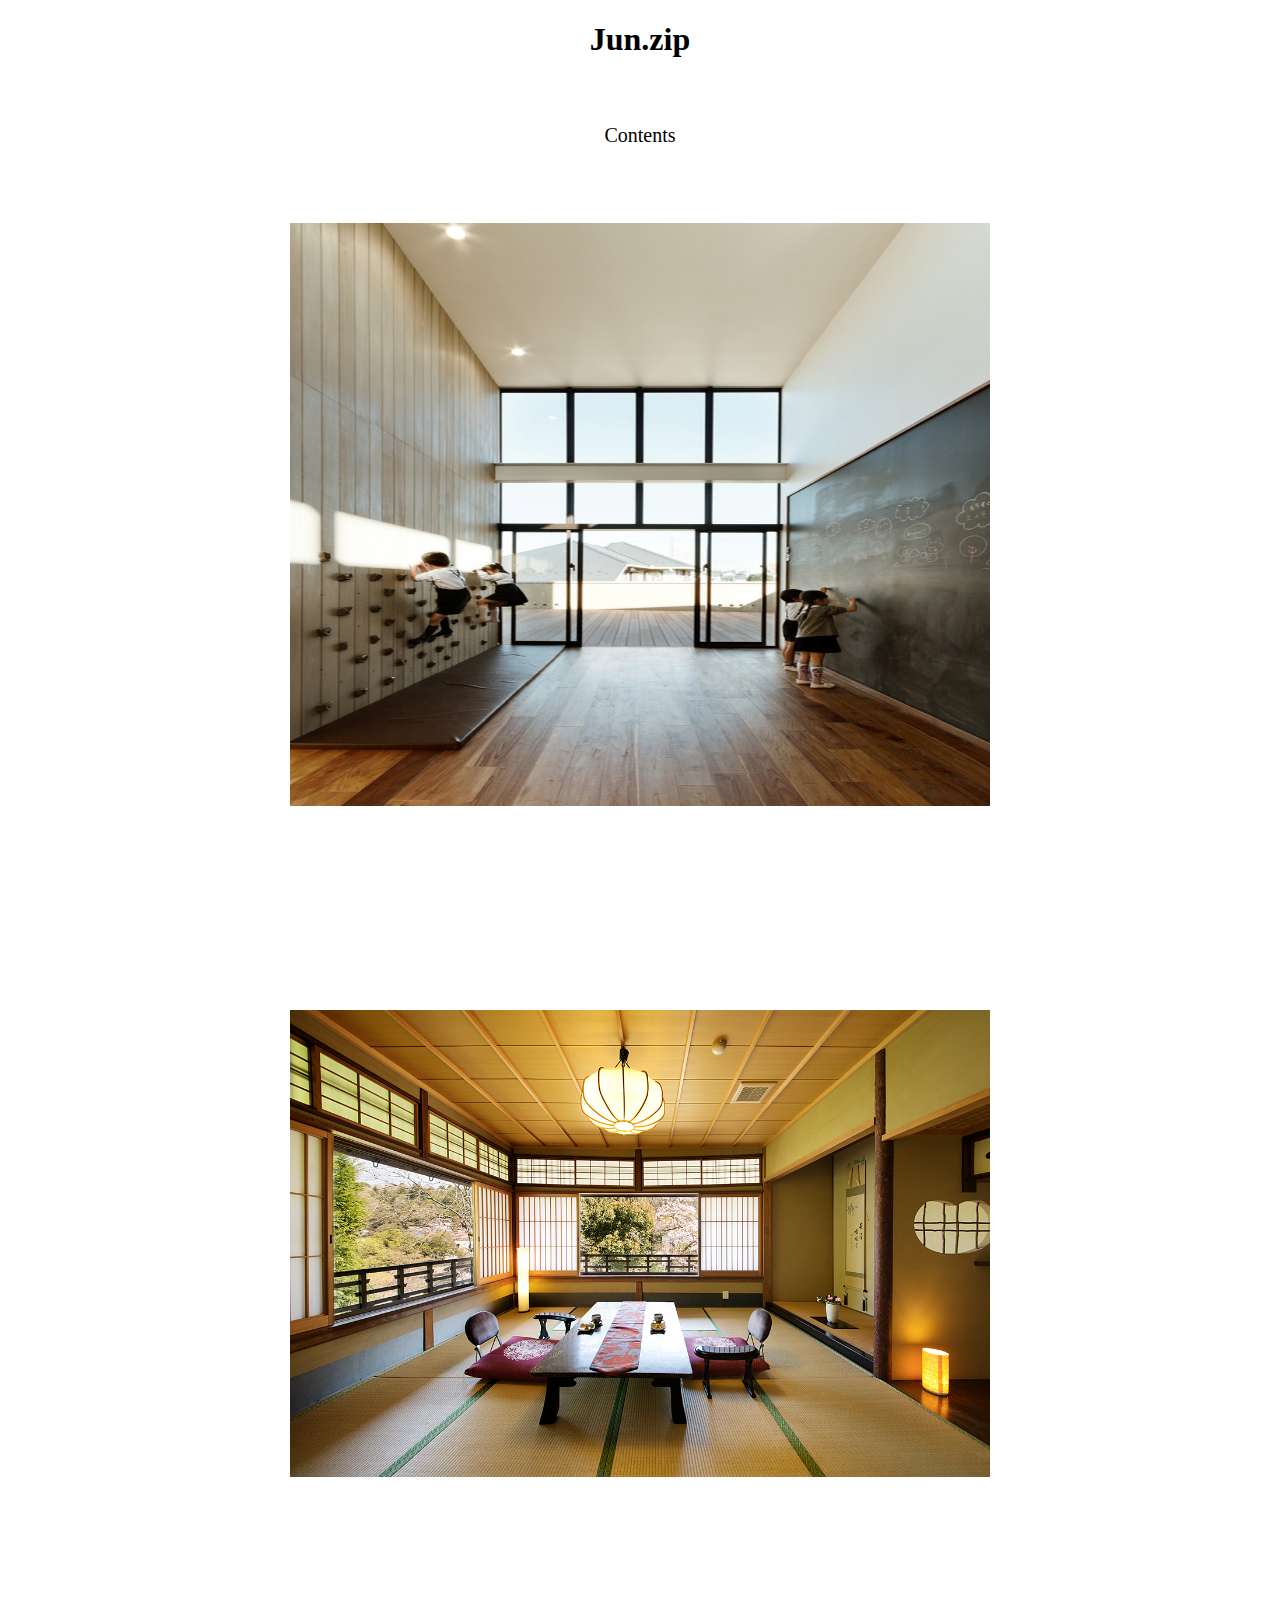
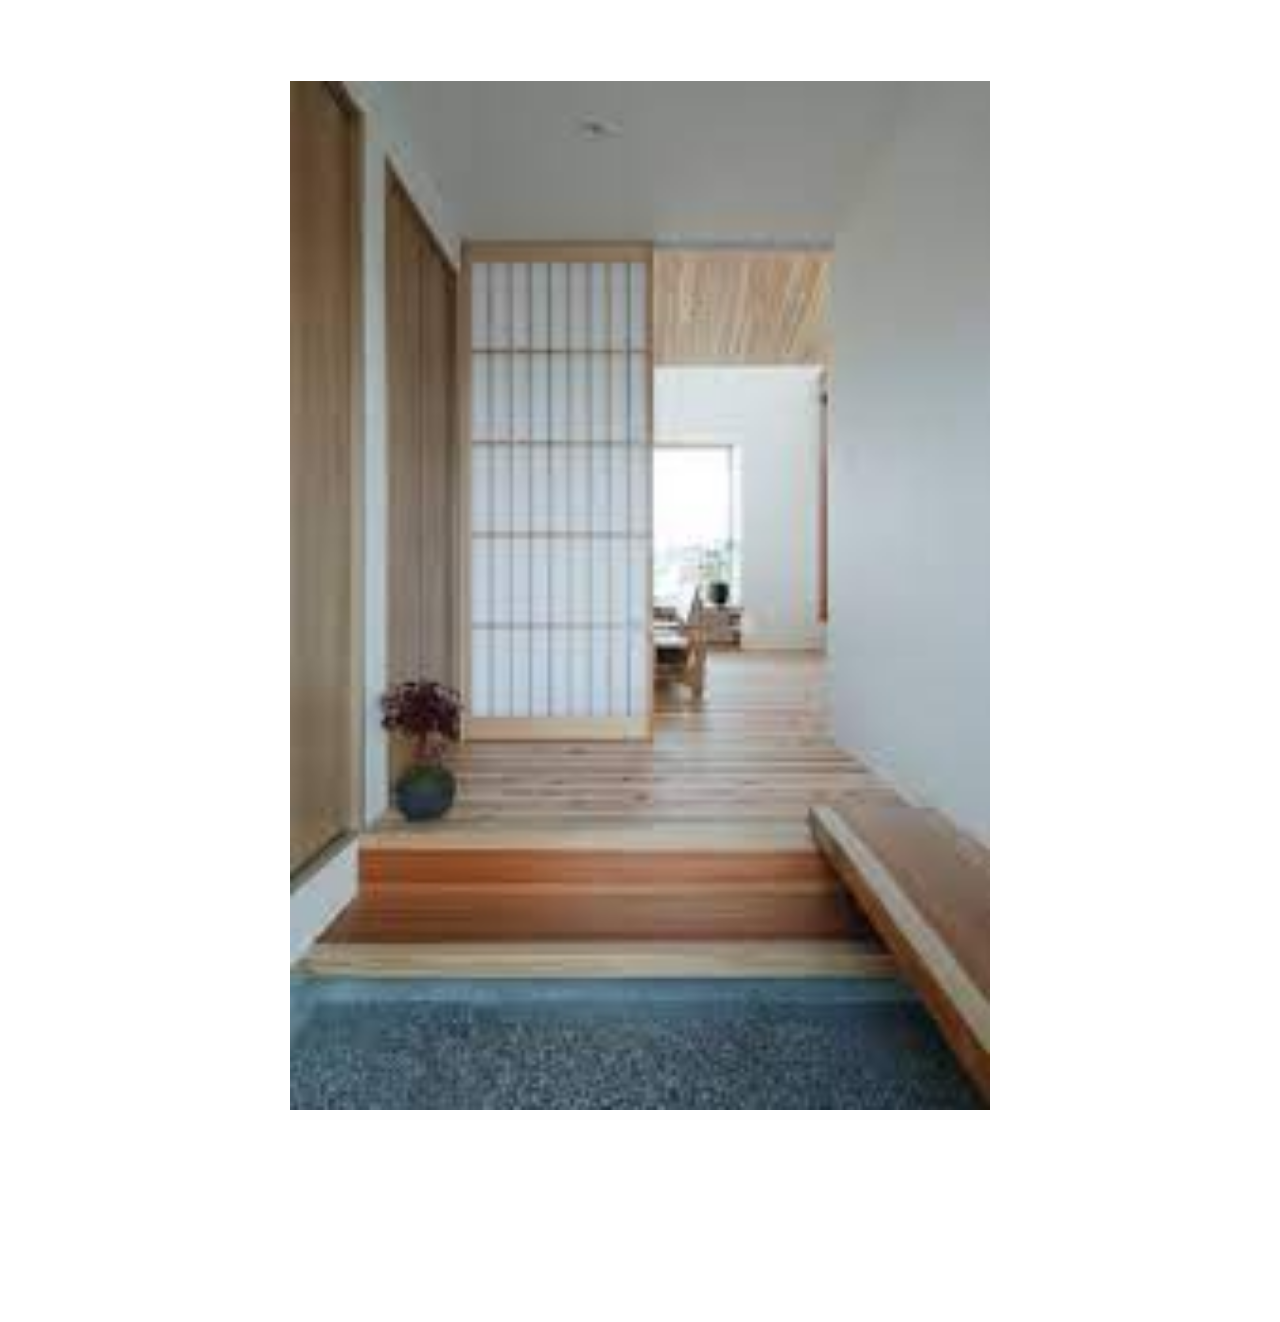
==== Jun.zip/Home.html @ 635810ef "Add files via upload" ====
<!DOCTYPE html>
<html lang="en">
  <head>
    <meta charset="UTF-8" />
    <meta name="viewport" content="width=device-width, initial-scale=1.0" />
    <link rel="stylesheet" href="HomeCss.css" />
    <title>Jun.zip</title>
  </head>
  <body>
    <header>
        <h1>Jun.zip</h1>
        </header>

        <nav>
            <ul>
              <li>Contents</li>
            </ul>
          </nav>

    <section class="gallery">
      <div class="gallery__poster">
        <img src="jun.zipPic1.jpg" />
      </div>
      <div class="gallery__poster">
        <img src="jun.zipPic2.jpg" />
      </div>
      <div class="gallery__poster">
        <img src="jun.zipPic3.jpg" />
      </div>
    </section>
  </body>
</html>
---- Jun.zip/HomeCss.css ----
@import url("https://fonts.googleapis.com/css?family=Montserrat:400,500&display=swap");
@import url("https://fonts.googleapis.com/css?family=Caladea:400&display=swap");
@import "_variables";
@import "_titles";
  
header {
    background-color: white;
    position: fixed;
    width: 100%;
    top: 0;
    left: 0;
}

header h1 {
    text-align: center;
    color: black;
}

nav {
    text-align: center;
    padding: 100px 0 60px 0;
}

nav ul {
    padding: 0;
}

nav ul li {
    list-style: none;
    font-size: 20px;
}


.gallery {
    display: grid;
    justify-content: center;
}

.gallery__poster {
    padding: 0 0 200px 0;

}

.gallery__poster img {
    width: 700px;
}
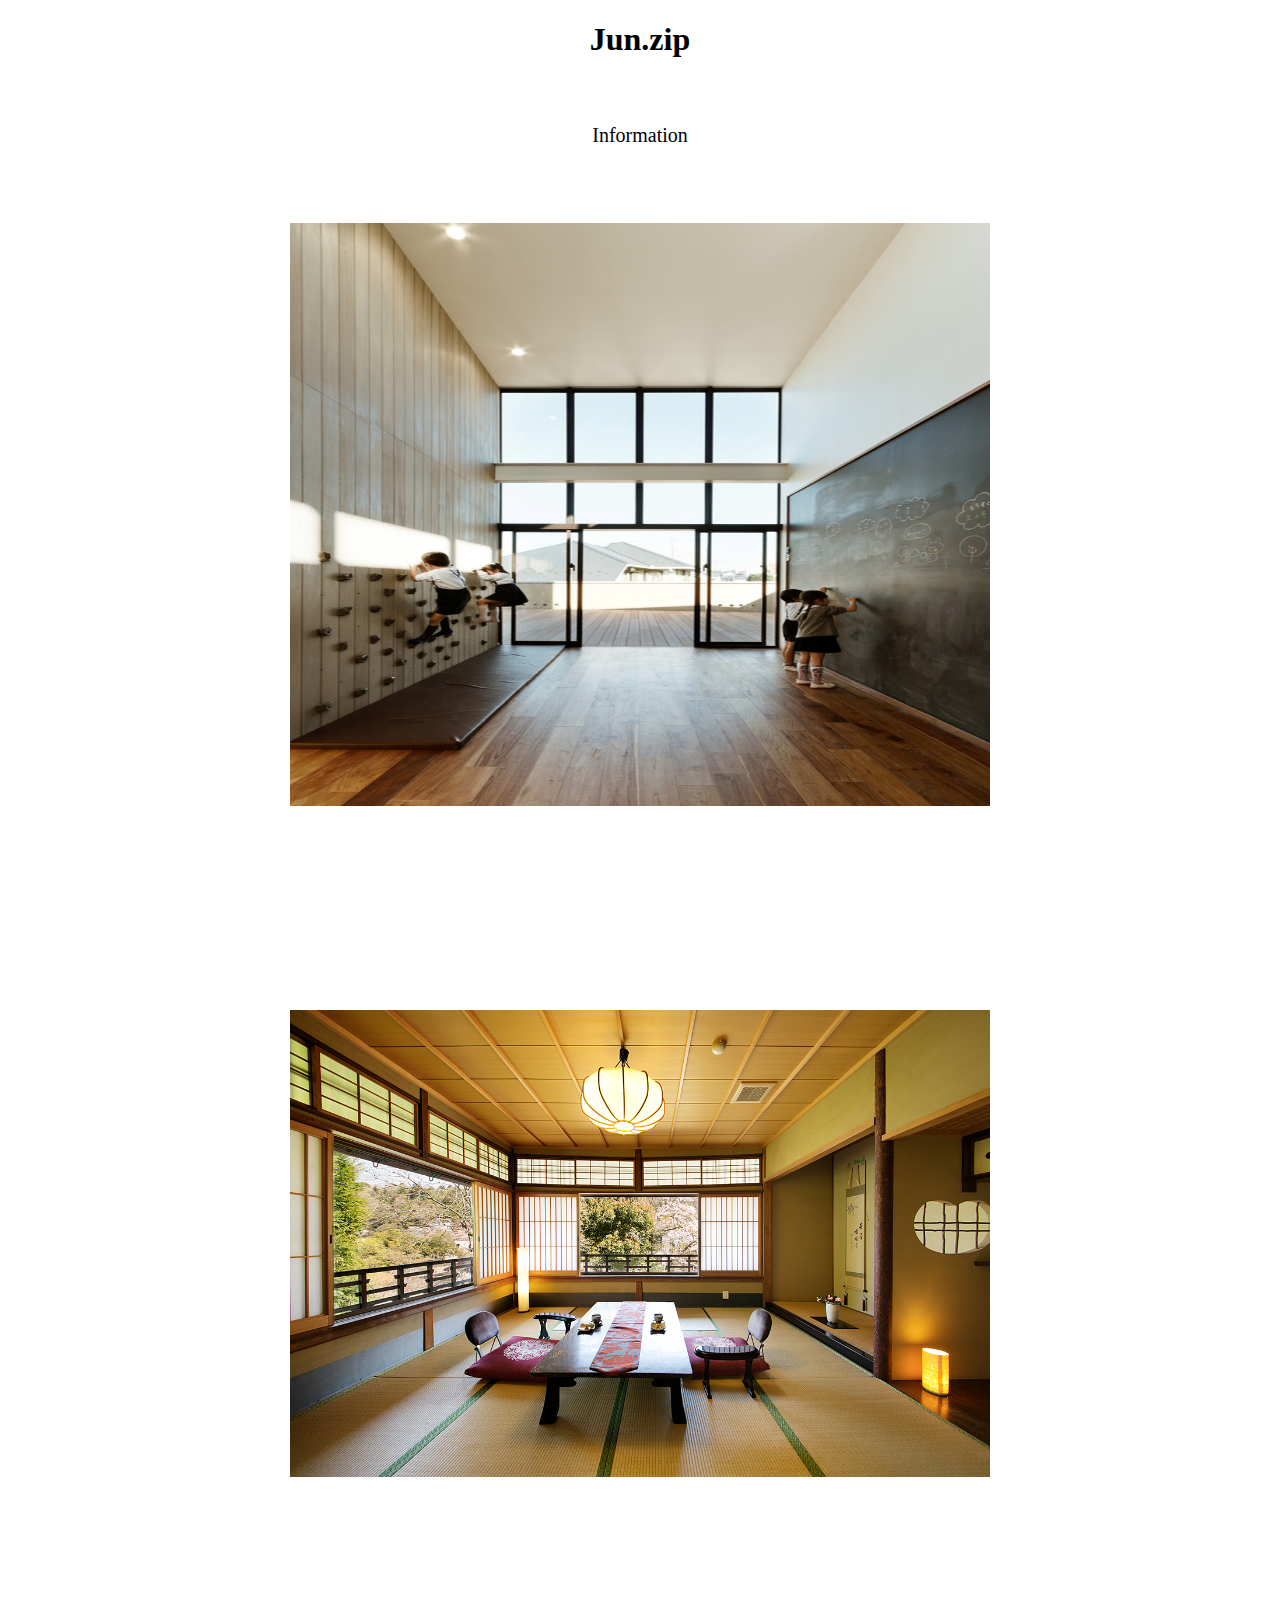
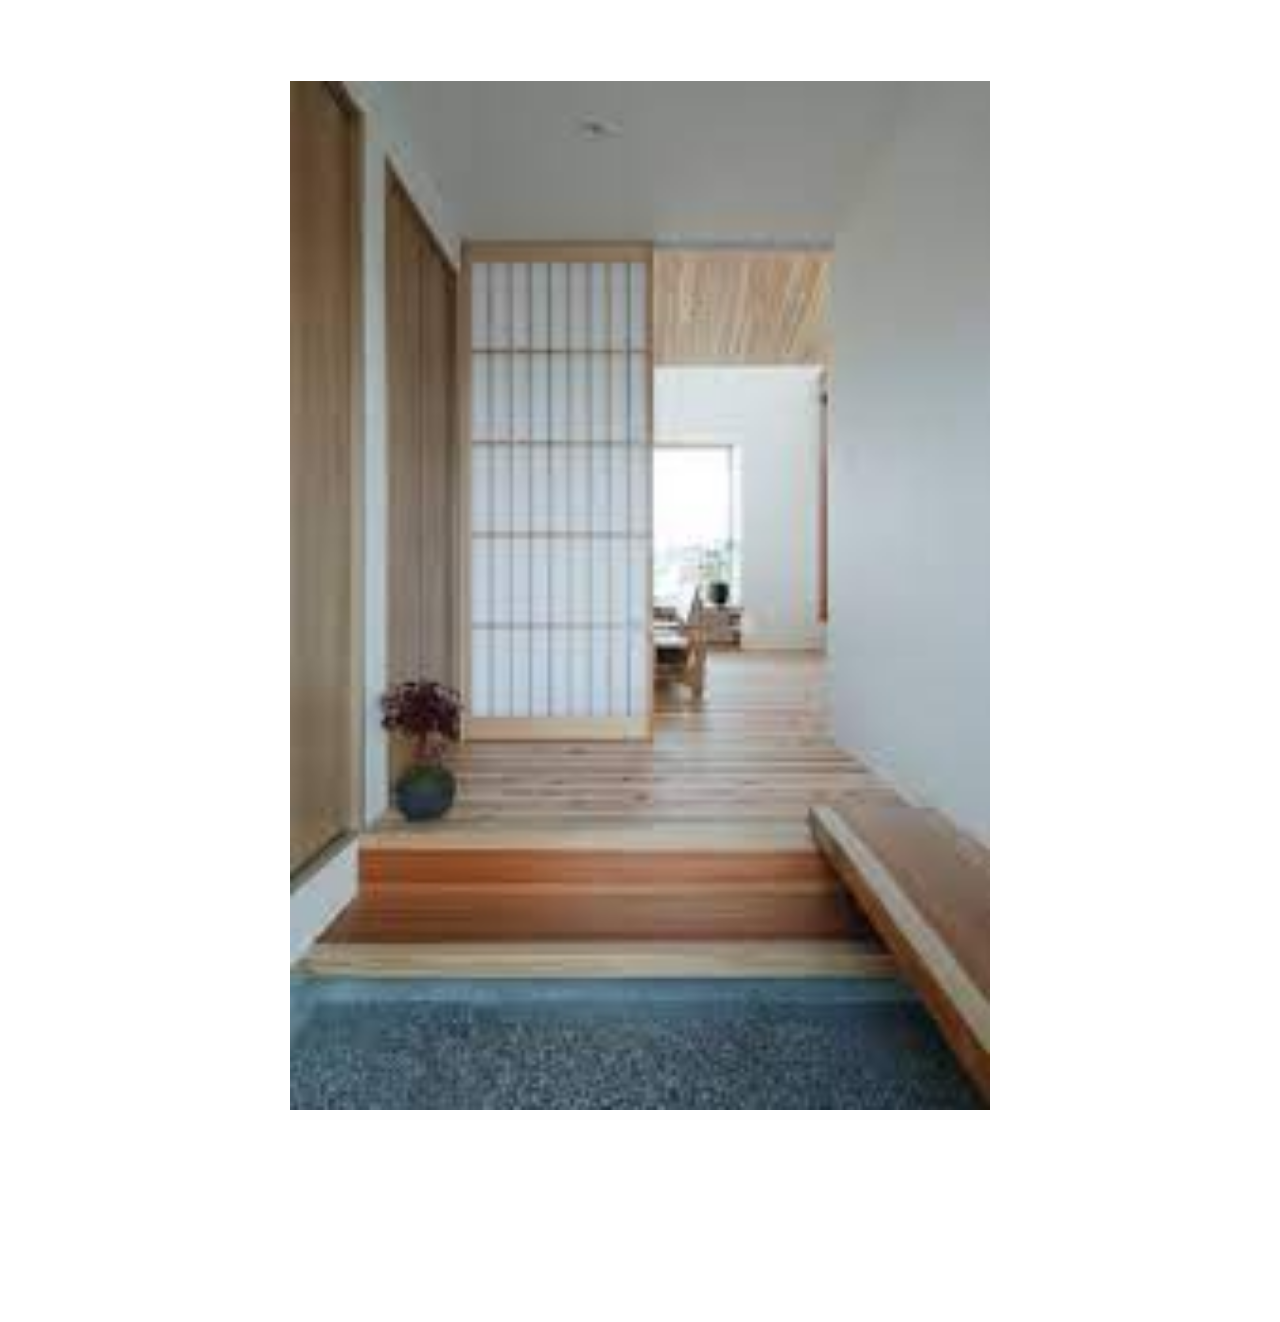
==== commit d6ec76c4: "Update Home.html" ====
--- a/Jun.zip/Home.html
+++ b/Jun.zip/Home.html
@@ -13,7 +13,7 @@
 
         <nav>
             <ul>
-              <li>Contents</li>
+              <li>Information</li>
             </ul>
           </nav>
 
@@ -29,4 +29,4 @@
       </div>
     </section>
   </body>
-</html>+</html>
